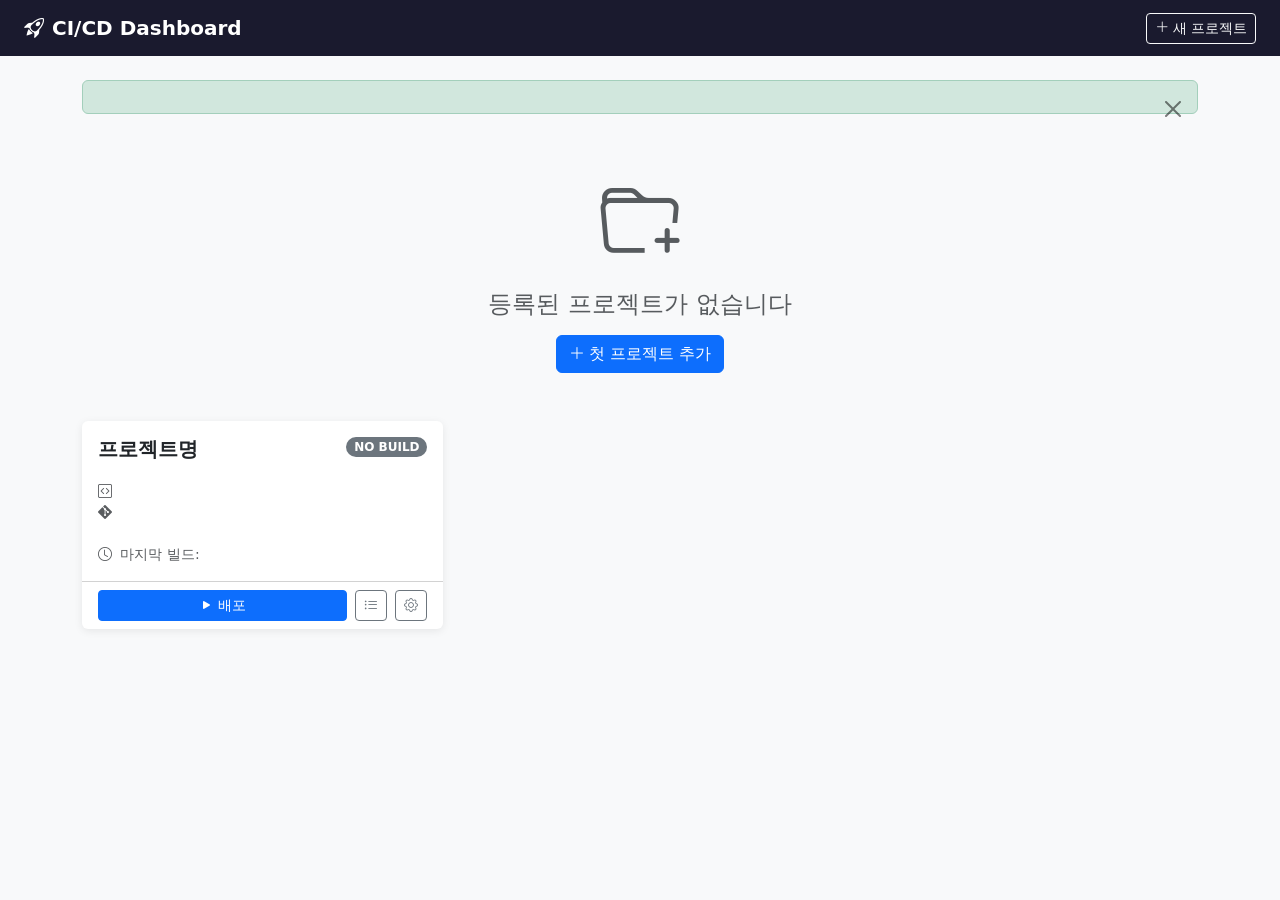
==== src/main/resources/templates/index.html @ d593e167 "project init" ====
<!DOCTYPE html>
<html xmlns:th="http://www.thymeleaf.org" lang="ko">
<head>
    <meta charset="UTF-8">
    <meta name="viewport" content="width=device-width, initial-scale=1.0">
    <title>CI/CD Dashboard</title>
    <link href="https://cdn.jsdelivr.net/npm/bootstrap@5.3.0/dist/css/bootstrap.min.css" rel="stylesheet">
    <link href="https://cdn.jsdelivr.net/npm/bootstrap-icons@1.11.0/font/bootstrap-icons.css" rel="stylesheet">
    <style>
        body { background-color: #f8f9fa; }
        .navbar { background-color: #1a1a2e; }
        .card { border: none; box-shadow: 0 2px 8px rgba(0,0,0,.08); }
        .status-SUCCESS { color: #198754; }
        .status-FAILED { color: #dc3545; }
        .status-BUILDING, .status-DEPLOYING { color: #0d6efd; }
        .status-PENDING { color: #6c757d; }
        .badge-SUCCESS { background-color: #198754; }
        .badge-FAILED { background-color: #dc3545; }
        .badge-BUILDING, .badge-DEPLOYING { background-color: #0d6efd; }
        .badge-PENDING { background-color: #6c757d; }
        .branch-item { cursor: pointer; padding: 6px 12px; border-radius: 6px; }
        .branch-item:hover { background: #f0f4ff; }
        .branch-item.selected { background: #e7f0ff; font-weight: 600; color: #0d6efd; }
        .branch-list { max-height: 260px; overflow-y: auto; }
    </style>
</head>
<body>
<nav class="navbar navbar-dark px-4 py-2">
    <a class="navbar-brand fw-bold" href="/"><i class="bi bi-rocket-takeoff me-2"></i>CI/CD Dashboard</a>
    <a class="btn btn-outline-light btn-sm" href="/projects/new">
        <i class="bi bi-plus-lg me-1"></i>새 프로젝트
    </a>
</nav>

<div class="container py-4">
    <div th:if="${successMessage}" class="alert alert-success alert-dismissible fade show" role="alert">
        <span th:text="${successMessage}"></span>
        <button type="button" class="btn-close" data-bs-dismiss="alert"></button>
    </div>

    <div th:if="${#lists.isEmpty(projects)}" class="text-center py-5">
        <i class="bi bi-folder-plus display-1 text-muted"></i>
        <h4 class="mt-3 text-muted">등록된 프로젝트가 없습니다</h4>
        <a href="/projects/new" class="btn btn-primary mt-2">
            <i class="bi bi-plus-lg me-1"></i>첫 프로젝트 추가
        </a>
    </div>

    <div class="row g-3" th:unless="${#lists.isEmpty(projects)}">
        <div class="col-md-6 col-lg-4" th:each="project : ${projects}">
            <div class="card h-100">
                <div class="card-body">
                    <div class="d-flex justify-content-between align-items-start">
                        <div>
                            <h5 class="card-title mb-1">
                                <a th:href="@{/projects/{id}(id=${project.id})}"
                                   class="text-decoration-none text-dark fw-bold"
                                   th:text="${project.name}">프로젝트명</a>
                            </h5>
                            <small class="text-muted" th:text="${project.description}"></small>
                        </div>
                        <span class="badge rounded-pill"
                              th:if="${lastBuilds[project.id] != null}"
                              th:classappend="'badge-' + ${lastBuilds[project.id].status}"
                              th:text="${lastBuilds[project.id].status}">
                        </span>
                        <span class="badge rounded-pill badge-PENDING" th:unless="${lastBuilds[project.id] != null}">
                            NO BUILD
                        </span>
                    </div>

                    <div class="mt-3 small text-muted">
                        <div><i class="bi bi-code-square me-1"></i>
                            <span th:text="${project.projectType.displayName}"></span>
                        </div>
                        <div><i class="bi bi-git me-1"></i>
                            <span th:text="${project.repoUrl}"></span>
                        </div>
                        <div><i class="bi bi-branch me-1"></i>
                            <span th:text="${project.branch}"></span>
                        </div>
                        <div th:if="${lastBuilds[project.id] != null}">
                            <i class="bi bi-clock me-1"></i>
                            마지막 빌드: <span th:text="${#temporals.format(lastBuilds[project.id].startedAt, 'MM/dd HH:mm')}"></span>
                        </div>
                    </div>
                </div>
                <div class="card-footer bg-transparent d-flex gap-2">
                    <button type="button" class="btn btn-primary btn-sm flex-grow-1"
                            th:data-project-id="${project.id}"
                            th:data-project-name="${project.name}"
                            th:data-project-branch="${project.branch}"
                            onclick="openDeployModal(this.dataset.projectId, this.dataset.projectName, this.dataset.projectBranch)">
                        <i class="bi bi-play-fill me-1"></i>배포
                    </button>
                    <a th:href="@{/projects/{id}(id=${project.id})}" class="btn btn-outline-secondary btn-sm">
                        <i class="bi bi-list-ul"></i>
                    </a>
                    <a th:href="@{/projects/{id}/edit(id=${project.id})}" class="btn btn-outline-secondary btn-sm">
                        <i class="bi bi-gear"></i>
                    </a>
                </div>
            </div>
        </div>
    </div>
</div>
<!-- 브랜치 선택 배포 모달 -->
<div class="modal fade" id="deployModal" tabindex="-1">
    <div class="modal-dialog modal-dialog-centered">
        <div class="modal-content">
            <div class="modal-header border-0 pb-0">
                <div>
                    <h5 class="modal-title fw-bold"><i class="bi bi-rocket-takeoff me-2 text-primary"></i>배포</h5>
                    <p class="text-muted small mb-0" id="modal-project-name"></p>
                </div>
                <button type="button" class="btn-close" data-bs-dismiss="modal"></button>
            </div>
            <div class="modal-body pt-3">
                <p class="small fw-semibold text-muted mb-2">배포할 브랜치 선택</p>

                <!-- 로딩 -->
                <div id="branch-loading" class="text-center py-3">
                    <div class="spinner-border spinner-border-sm text-primary me-2"></div>
                    <span class="text-muted small">브랜치 목록을 불러오는 중...</span>
                </div>

                <!-- 브랜치 목록 -->
                <div id="branch-list-area" class="branch-list" style="display:none"></div>

                <!-- 오류 시 직접 입력 -->
                <div id="branch-manual-area" style="display:none">
                    <div class="alert alert-warning small py-2 mb-2">
                        <i class="bi bi-exclamation-triangle me-1"></i>브랜치 목록을 불러오지 못했습니다. 직접 입력하세요.
                    </div>
                    <input type="text" id="branch-manual-input" class="form-control form-control-sm"
                           placeholder="브랜치 이름 입력 (예: main)">
                </div>
            </div>
            <div class="modal-footer border-0 pt-0">
                <span class="me-auto small text-muted">
                    선택: <strong id="selected-branch-label" class="text-primary">-</strong>
                </span>
                <button type="button" class="btn btn-outline-secondary btn-sm" data-bs-dismiss="modal">취소</button>
                <button type="button" class="btn btn-primary btn-sm" id="btn-confirm-deploy" onclick="submitDeploy()">
                    <i class="bi bi-play-fill me-1"></i>배포 시작
                </button>
            </div>
        </div>
    </div>
</div>

<!-- 배포 제출용 hidden form -->
<form id="deploy-form" method="post" style="display:none">
    <input type="hidden" name="branch" id="deploy-branch-input">
</form>

<script src="https://cdn.jsdelivr.net/npm/bootstrap@5.3.0/dist/js/bootstrap.bundle.min.js"></script>
<script>
    let currentProjectId = null;
    let selectedBranch = null;
    const modal = new bootstrap.Modal(document.getElementById('deployModal'));

    function openDeployModal(projectId, projectName, defaultBranch) {
        currentProjectId = projectId;
        selectedBranch = defaultBranch;

        document.getElementById('modal-project-name').textContent = projectName;
        document.getElementById('selected-branch-label').textContent = defaultBranch;
        document.getElementById('branch-loading').style.display = 'block';
        document.getElementById('branch-list-area').style.display = 'none';
        document.getElementById('branch-manual-area').style.display = 'none';

        modal.show();

        fetch('/api/projects/' + projectId + '/branches')
            .then(r => {
                if (!r.ok) throw new Error('API 오류: ' + r.status);
                return r.json();
            })
            .then(branches => renderBranches(branches, defaultBranch))
            .catch(() => showManualInput(defaultBranch));
    }

    function renderBranches(branches, defaultBranch) {
        const area = document.getElementById('branch-list-area');
        area.innerHTML = '';

        branches.forEach(b => {
            const div = document.createElement('div');
            div.className = 'branch-item d-flex align-items-center gap-2' + (b === defaultBranch ? ' selected' : '');
            div.dataset.branch = b;
            div.innerHTML = `<i class="bi bi-git text-muted"></i><span>${escapeHtml(b)}</span>`
                + (b === defaultBranch ? '<span class="badge bg-primary ms-auto" style="font-size:.7rem">기본</span>' : '');
            div.onclick = () => selectBranch(b);
            area.appendChild(div);
        });

        document.getElementById('branch-loading').style.display = 'none';
        area.style.display = 'block';
        selectBranch(defaultBranch);
    }

    function selectBranch(branch) {
        selectedBranch = branch;
        document.getElementById('selected-branch-label').textContent = branch;
        document.querySelectorAll('.branch-item').forEach(el => {
            el.classList.toggle('selected', el.dataset.branch === branch);
        });
    }

    function showManualInput(defaultBranch) {
        document.getElementById('branch-loading').style.display = 'none';
        document.getElementById('branch-manual-area').style.display = 'block';
        const input = document.getElementById('branch-manual-input');
        input.value = defaultBranch;
        input.oninput = () => {
            selectedBranch = input.value;
            document.getElementById('selected-branch-label').textContent = input.value || '-';
        };
    }

    function submitDeploy() {
        const branch = selectedBranch
            || document.getElementById('branch-manual-input').value
            || 'main';
        document.getElementById('deploy-form').action = '/projects/' + currentProjectId + '/deploy';
        document.getElementById('deploy-branch-input').value = branch;
        modal.hide();
        document.getElementById('deploy-form').submit();
    }

    function escapeHtml(s) {
        return s.replace(/&/g,'&amp;').replace(/</g,'&lt;').replace(/>/g,'&gt;');
    }
</script>
</body>
</html>
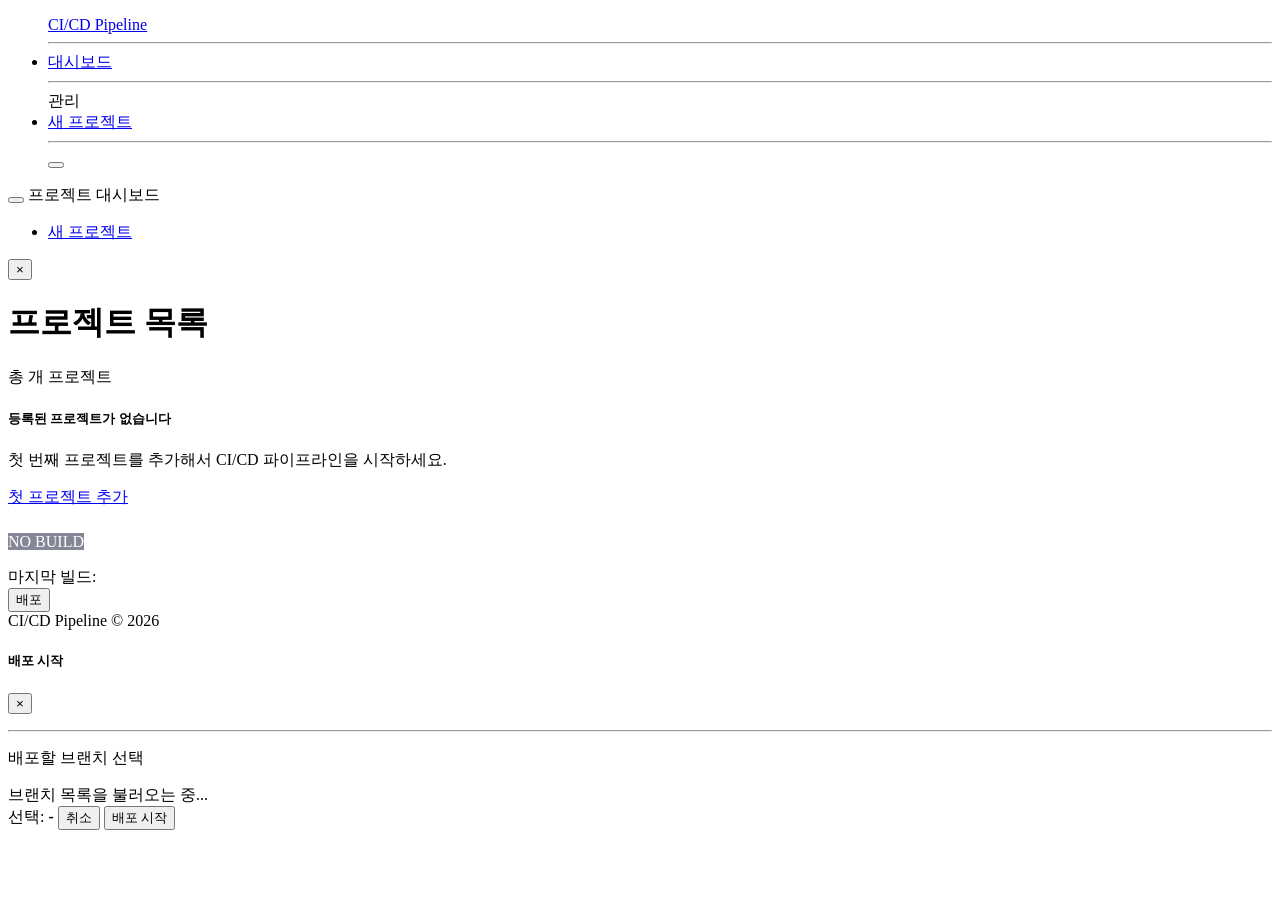
==== commit df65ba1d: "재시작 버튼 수정 및 css 변경" ====
--- a/src/main/resources/templates/index.html
+++ b/src/main/resources/templates/index.html
@@ -1,164 +1,256 @@
 <!DOCTYPE html>
 <html xmlns:th="http://www.thymeleaf.org" lang="ko">
 <head>
-    <meta charset="UTF-8">
-    <meta name="viewport" content="width=device-width, initial-scale=1.0">
-    <title>CI/CD Dashboard</title>
-    <link href="https://cdn.jsdelivr.net/npm/bootstrap@5.3.0/dist/css/bootstrap.min.css" rel="stylesheet">
-    <link href="https://cdn.jsdelivr.net/npm/bootstrap-icons@1.11.0/font/bootstrap-icons.css" rel="stylesheet">
+    <meta charset="utf-8">
+    <meta http-equiv="X-UA-Compatible" content="IE=edge">
+    <meta name="viewport" content="width=device-width, initial-scale=1, shrink-to-fit=no">
+    <title>CI/CD Pipeline - 대시보드</title>
+    <link href="/vendor/fontawesome-free/css/all.min.css" rel="stylesheet">
+    <link href="/css/sb-admin-2.min.css" rel="stylesheet">
+    <link href="/css/custom.css" rel="stylesheet">
     <style>
-        body { background-color: #f8f9fa; }
-        .navbar { background-color: #1a1a2e; }
-        .card { border: none; box-shadow: 0 2px 8px rgba(0,0,0,.08); }
-        .status-SUCCESS { color: #198754; }
-        .status-FAILED { color: #dc3545; }
-        .status-BUILDING, .status-DEPLOYING { color: #0d6efd; }
-        .status-PENDING { color: #6c757d; }
-        .badge-SUCCESS { background-color: #198754; }
-        .badge-FAILED { background-color: #dc3545; }
-        .badge-BUILDING, .badge-DEPLOYING { background-color: #0d6efd; }
-        .badge-PENDING { background-color: #6c757d; }
-        .branch-item { cursor: pointer; padding: 6px 12px; border-radius: 6px; }
+        .badge-SUCCESS   { background-color: #1cc88a; color: #fff; }
+        .badge-FAILED    { background-color: #e74a3b; color: #fff; }
+        .badge-BUILDING  { background-color: #4e73df; color: #fff; animation: badge-pulse 1.2s infinite; }
+        .badge-DEPLOYING { background-color: #36b9cc; color: #fff; animation: badge-pulse 1.2s infinite; }
+        .badge-PENDING   { background-color: #858796; color: #fff; }
+        .badge-CANCELLED { background-color: #f6c23e; color: #fff; }
+        @keyframes badge-pulse { 0%,100%{opacity:1} 50%{opacity:.6} }
+        .branch-item { cursor: pointer; padding: 8px 12px; border-radius: 6px; }
         .branch-item:hover { background: #f0f4ff; }
-        .branch-item.selected { background: #e7f0ff; font-weight: 600; color: #0d6efd; }
-        .branch-list { max-height: 260px; overflow-y: auto; }
+        .branch-item.selected { background: #e7f0ff; font-weight: 600; color: #4e73df; }
+        .branch-list { max-height: 250px; overflow-y: auto; }
     </style>
 </head>
-<body>
-<nav class="navbar navbar-dark px-4 py-2">
-    <a class="navbar-brand fw-bold" href="/"><i class="bi bi-rocket-takeoff me-2"></i>CI/CD Dashboard</a>
-    <a class="btn btn-outline-light btn-sm" href="/projects/new">
-        <i class="bi bi-plus-lg me-1"></i>새 프로젝트
-    </a>
-</nav>
-
-<div class="container py-4">
-    <div th:if="${successMessage}" class="alert alert-success alert-dismissible fade show" role="alert">
-        <span th:text="${successMessage}"></span>
-        <button type="button" class="btn-close" data-bs-dismiss="alert"></button>
-    </div>
-
-    <div th:if="${#lists.isEmpty(projects)}" class="text-center py-5">
-        <i class="bi bi-folder-plus display-1 text-muted"></i>
-        <h4 class="mt-3 text-muted">등록된 프로젝트가 없습니다</h4>
-        <a href="/projects/new" class="btn btn-primary mt-2">
-            <i class="bi bi-plus-lg me-1"></i>첫 프로젝트 추가
+<body id="page-top">
+
+<div id="wrapper">
+
+    <!-- Sidebar -->
+    <ul class="navbar-nav bg-gradient-primary sidebar sidebar-dark accordion" id="accordionSidebar">
+        <a class="sidebar-brand d-flex align-items-center justify-content-center" href="/">
+            <div class="sidebar-brand-icon">
+                <i class="fas fa-rocket"></i>
+            </div>
+            <div class="sidebar-brand-text mx-3">CI/CD Pipeline</div>
         </a>
-    </div>
-
-    <div class="row g-3" th:unless="${#lists.isEmpty(projects)}">
-        <div class="col-md-6 col-lg-4" th:each="project : ${projects}">
-            <div class="card h-100">
-                <div class="card-body">
-                    <div class="d-flex justify-content-between align-items-start">
-                        <div>
-                            <h5 class="card-title mb-1">
-                                <a th:href="@{/projects/{id}(id=${project.id})}"
-                                   class="text-decoration-none text-dark fw-bold"
-                                   th:text="${project.name}">프로젝트명</a>
-                            </h5>
-                            <small class="text-muted" th:text="${project.description}"></small>
-                        </div>
-                        <span class="badge rounded-pill"
-                              th:if="${lastBuilds[project.id] != null}"
-                              th:classappend="'badge-' + ${lastBuilds[project.id].status}"
-                              th:text="${lastBuilds[project.id].status}">
-                        </span>
-                        <span class="badge rounded-pill badge-PENDING" th:unless="${lastBuilds[project.id] != null}">
-                            NO BUILD
-                        </span>
+        <hr class="sidebar-divider my-0">
+        <li class="nav-item active">
+            <a class="nav-link" href="/">
+                <i class="fas fa-fw fa-th-large"></i>
+                <span>대시보드</span>
+            </a>
+        </li>
+        <hr class="sidebar-divider">
+        <div class="sidebar-heading">관리</div>
+        <li class="nav-item">
+            <a class="nav-link" href="/projects/new">
+                <i class="fas fa-fw fa-plus-circle"></i>
+                <span>새 프로젝트</span>
+            </a>
+        </li>
+        <hr class="sidebar-divider d-none d-md-block">
+        <div class="text-center d-none d-md-inline">
+            <button class="rounded-circle border-0" id="sidebarToggle"></button>
+        </div>
+    </ul>
+    <!-- End of Sidebar -->
+
+    <!-- Content Wrapper -->
+    <div id="content-wrapper" class="d-flex flex-column">
+        <div id="content">
+
+            <!-- Topbar -->
+            <nav class="navbar navbar-expand navbar-light bg-white topbar mb-4 static-top shadow">
+                <button id="sidebarToggleTop" class="btn btn-link d-md-none rounded-circle mr-3">
+                    <i class="fa fa-bars"></i>
+                </button>
+                <span class="navbar-text font-weight-bold text-gray-800">
+                    <i class="fas fa-th-large mr-2 text-primary"></i>프로젝트 대시보드
+                </span>
+                <ul class="navbar-nav ml-auto">
+                    <li class="nav-item">
+                        <a class="btn btn-primary btn-sm my-auto mr-3" href="/projects/new">
+                            <i class="fas fa-plus fa-sm mr-1"></i>새 프로젝트
+                        </a>
+                    </li>
+                </ul>
+            </nav>
+            <!-- End of Topbar -->
+
+            <!-- Page Content -->
+            <div class="container-fluid">
+
+                <!-- Flash messages -->
+                <div th:if="${successMessage}" class="alert alert-success alert-dismissible fade show" role="alert">
+                    <i class="fas fa-check-circle mr-2"></i>
+                    <span th:text="${successMessage}"></span>
+                    <button type="button" class="close" data-dismiss="alert"><span>&times;</span></button>
+                </div>
+
+                <!-- Page Heading -->
+                <div class="d-sm-flex align-items-center justify-content-between mb-4">
+                    <h1 class="h3 mb-0 text-gray-800">프로젝트 목록</h1>
+                    <span class="text-gray-500 small" th:unless="${#lists.isEmpty(projects)}">
+                        총 <span class="font-weight-bold text-primary" th:text="${#lists.size(projects)}"></span>개 프로젝트
+                    </span>
+                </div>
+
+                <!-- Empty State -->
+                <div th:if="${#lists.isEmpty(projects)}" class="text-center py-5">
+                    <div class="mb-4">
+                        <i class="fas fa-folder-open fa-5x text-gray-300"></i>
                     </div>
-
-                    <div class="mt-3 small text-muted">
-                        <div><i class="bi bi-code-square me-1"></i>
-                            <span th:text="${project.projectType.displayName}"></span>
-                        </div>
-                        <div><i class="bi bi-git me-1"></i>
-                            <span th:text="${project.repoUrl}"></span>
-                        </div>
-                        <div><i class="bi bi-branch me-1"></i>
-                            <span th:text="${project.branch}"></span>
-                        </div>
-                        <div th:if="${lastBuilds[project.id] != null}">
-                            <i class="bi bi-clock me-1"></i>
-                            마지막 빌드: <span th:text="${#temporals.format(lastBuilds[project.id].startedAt, 'MM/dd HH:mm')}"></span>
+                    <h5 class="text-gray-400">등록된 프로젝트가 없습니다</h5>
+                    <p class="text-gray-400 small">첫 번째 프로젝트를 추가해서 CI/CD 파이프라인을 시작하세요.</p>
+                    <a href="/projects/new" class="btn btn-primary mt-2">
+                        <i class="fas fa-plus mr-1"></i>첫 프로젝트 추가
+                    </a>
+                </div>
+
+                <!-- Project Cards -->
+                <div class="row" th:unless="${#lists.isEmpty(projects)}">
+                    <div class="col-xl-4 col-md-6 mb-4" th:each="project : ${projects}">
+                        <div class="card shadow h-100">
+                            <div class="card-header py-3 d-flex align-items-center justify-content-between">
+                                <h6 class="m-0 font-weight-bold text-primary text-truncate"
+                                    style="max-width:160px">
+                                    <a th:href="@{/projects/{id}(id=${project.id})}"
+                                       th:text="${project.name}"
+                                       class="text-primary text-decoration-none"></a>
+                                </h6>
+                                <span th:if="${lastBuilds[project.id] != null}"
+                                      class="badge"
+                                      th:classappend="'badge-' + ${lastBuilds[project.id].status}"
+                                      th:text="${lastBuilds[project.id].status}">
+                                </span>
+                                <span th:unless="${lastBuilds[project.id] != null}"
+                                      class="badge badge-PENDING">NO BUILD</span>
+                            </div>
+                            <div class="card-body">
+                                <p class="text-muted small mb-3"
+                                   th:text="${project.description != null ? project.description : '설명 없음'}"></p>
+                                <div class="small text-gray-600">
+                                    <div class="mb-1">
+                                        <i class="fas fa-code fa-fw text-gray-400 mr-1"></i>
+                                        <span class="badge badge-light border"
+                                              th:text="${project.projectType.displayName}"></span>
+                                    </div>
+                                    <div class="mb-1 text-truncate">
+                                        <i class="fas fa-code-branch fa-fw text-gray-400 mr-1"></i>
+                                        <span th:text="${project.branch}"></span>
+                                    </div>
+                                    <div class="mb-1 text-truncate"
+                                         th:title="${project.repoUrl}">
+                                        <i class="fab fa-github fa-fw text-gray-400 mr-1"></i>
+                                        <span class="text-truncate" th:text="${project.repoUrl}"></span>
+                                    </div>
+                                    <div th:if="${lastBuilds[project.id] != null}" class="text-muted">
+                                        <i class="fas fa-clock fa-fw text-gray-400 mr-1"></i>
+                                        마지막 빌드:
+                                        <span th:text="${#temporals.format(lastBuilds[project.id].startedAt, 'MM/dd HH:mm')}"></span>
+                                    </div>
+                                </div>
+                            </div>
+                            <div class="card-footer bg-white border-top-0 pt-0">
+                                <div class="d-flex">
+                                    <button type="button"
+                                            class="btn btn-primary btn-sm flex-grow-1 mr-1"
+                                            th:data-project-id="${project.id}"
+                                            th:data-project-name="${project.name}"
+                                            th:data-project-branch="${project.branch}"
+                                            onclick="openDeployModal(this.dataset.projectId, this.dataset.projectName, this.dataset.projectBranch)">
+                                        <i class="fas fa-play fa-sm mr-1"></i>배포
+                                    </button>
+                                    <a th:href="@{/projects/{id}(id=${project.id})}"
+                                       class="btn btn-outline-secondary btn-sm mr-1"
+                                       title="빌드 목록">
+                                        <i class="fas fa-list fa-sm"></i>
+                                    </a>
+                                    <a th:href="@{/projects/{id}/edit(id=${project.id})}"
+                                       class="btn btn-outline-secondary btn-sm"
+                                       title="설정">
+                                        <i class="fas fa-cog fa-sm"></i>
+                                    </a>
+                                </div>
+                            </div>
                         </div>
                     </div>
                 </div>
-                <div class="card-footer bg-transparent d-flex gap-2">
-                    <button type="button" class="btn btn-primary btn-sm flex-grow-1"
-                            th:data-project-id="${project.id}"
-                            th:data-project-name="${project.name}"
-                            th:data-project-branch="${project.branch}"
-                            onclick="openDeployModal(this.dataset.projectId, this.dataset.projectName, this.dataset.projectBranch)">
-                        <i class="bi bi-play-fill me-1"></i>배포
-                    </button>
-                    <a th:href="@{/projects/{id}(id=${project.id})}" class="btn btn-outline-secondary btn-sm">
-                        <i class="bi bi-list-ul"></i>
-                    </a>
-                    <a th:href="@{/projects/{id}/edit(id=${project.id})}" class="btn btn-outline-secondary btn-sm">
-                        <i class="bi bi-gear"></i>
-                    </a>
-                </div>
+
+            </div>
+            <!-- End Page Content -->
+        </div>
+
+        <!-- Footer -->
+        <footer class="sticky-footer bg-white">
+            <div class="container my-auto">
+                <div class="copyright text-center my-auto">
+                    <span>CI/CD Pipeline &copy; 2026</span>
+                </div>
+            </div>
+        </footer>
+    </div>
+    <!-- End of Content Wrapper -->
+</div>
+<!-- End of Page Wrapper -->
+
+<a class="scroll-to-top rounded" href="#page-top"><i class="fas fa-angle-up"></i></a>
+
+<!-- 배포 모달 -->
+<div class="modal fade" id="deployModal" tabindex="-1" role="dialog">
+    <div class="modal-dialog modal-dialog-centered" role="document">
+        <div class="modal-content">
+            <div class="modal-header">
+                <h5 class="modal-title font-weight-bold">
+                    <i class="fas fa-rocket text-primary mr-2"></i>배포 시작
+                </h5>
+                <button class="close" type="button" data-dismiss="modal"><span>&times;</span></button>
+            </div>
+            <div class="modal-body">
+                <p class="small text-muted mb-1" id="modal-project-name"></p>
+                <hr class="mt-2 mb-3">
+                <p class="text-xs font-weight-bold text-uppercase text-gray-500 mb-2">배포할 브랜치 선택</p>
+
+                <div id="branch-loading" class="text-center py-3">
+                    <div class="spinner-border spinner-border-sm text-primary mr-2" role="status"></div>
+                    <span class="text-muted small">브랜치 목록을 불러오는 중...</span>
+                </div>
+
+                <div id="branch-list-area" class="branch-list" style="display:none"></div>
+
+                <div id="branch-manual-area" style="display:none">
+                    <div class="alert alert-warning small py-2 mb-2">
+                        <i class="fas fa-exclamation-triangle mr-1"></i>브랜치 목록을 불러오지 못했습니다. 직접 입력하세요.
+                    </div>
+                    <input type="text" id="branch-manual-input" class="form-control form-control-sm"
+                           placeholder="브랜치 이름 입력 (예: main)">
+                </div>
+            </div>
+            <div class="modal-footer">
+                <span class="mr-auto small text-muted">
+                    선택: <strong id="selected-branch-label" class="text-primary">-</strong>
+                </span>
+                <button type="button" class="btn btn-secondary btn-sm" data-dismiss="modal">취소</button>
+                <button type="button" class="btn btn-primary btn-sm" onclick="submitDeploy()">
+                    <i class="fas fa-play fa-sm mr-1"></i>배포 시작
+                </button>
             </div>
         </div>
     </div>
 </div>
-<!-- 브랜치 선택 배포 모달 -->
-<div class="modal fade" id="deployModal" tabindex="-1">
-    <div class="modal-dialog modal-dialog-centered">
-        <div class="modal-content">
-            <div class="modal-header border-0 pb-0">
-                <div>
-                    <h5 class="modal-title fw-bold"><i class="bi bi-rocket-takeoff me-2 text-primary"></i>배포</h5>
-                    <p class="text-muted small mb-0" id="modal-project-name"></p>
-                </div>
-                <button type="button" class="btn-close" data-bs-dismiss="modal"></button>
-            </div>
-            <div class="modal-body pt-3">
-                <p class="small fw-semibold text-muted mb-2">배포할 브랜치 선택</p>
-
-                <!-- 로딩 -->
-                <div id="branch-loading" class="text-center py-3">
-                    <div class="spinner-border spinner-border-sm text-primary me-2"></div>
-                    <span class="text-muted small">브랜치 목록을 불러오는 중...</span>
-                </div>
-
-                <!-- 브랜치 목록 -->
-                <div id="branch-list-area" class="branch-list" style="display:none"></div>
-
-                <!-- 오류 시 직접 입력 -->
-                <div id="branch-manual-area" style="display:none">
-                    <div class="alert alert-warning small py-2 mb-2">
-                        <i class="bi bi-exclamation-triangle me-1"></i>브랜치 목록을 불러오지 못했습니다. 직접 입력하세요.
-                    </div>
-                    <input type="text" id="branch-manual-input" class="form-control form-control-sm"
-                           placeholder="브랜치 이름 입력 (예: main)">
-                </div>
-            </div>
-            <div class="modal-footer border-0 pt-0">
-                <span class="me-auto small text-muted">
-                    선택: <strong id="selected-branch-label" class="text-primary">-</strong>
-                </span>
-                <button type="button" class="btn btn-outline-secondary btn-sm" data-bs-dismiss="modal">취소</button>
-                <button type="button" class="btn btn-primary btn-sm" id="btn-confirm-deploy" onclick="submitDeploy()">
-                    <i class="bi bi-play-fill me-1"></i>배포 시작
-                </button>
-            </div>
-        </div>
-    </div>
-</div>
-
-<!-- 배포 제출용 hidden form -->
+
 <form id="deploy-form" method="post" style="display:none">
     <input type="hidden" name="branch" id="deploy-branch-input">
 </form>
 
-<script src="https://cdn.jsdelivr.net/npm/bootstrap@5.3.0/dist/js/bootstrap.bundle.min.js"></script>
+<script src="/vendor/jquery/jquery.min.js"></script>
+<script src="/vendor/bootstrap/js/bootstrap.bundle.min.js"></script>
+<script src="/vendor/jquery-easing/jquery.easing.min.js"></script>
+<script src="/js/sb-admin-2.min.js"></script>
 <script>
     let currentProjectId = null;
     let selectedBranch = null;
-    const modal = new bootstrap.Modal(document.getElementById('deployModal'));
 
     function openDeployModal(projectId, projectName, defaultBranch) {
         currentProjectId = projectId;
@@ -170,13 +262,10 @@
         document.getElementById('branch-list-area').style.display = 'none';
         document.getElementById('branch-manual-area').style.display = 'none';
 
-        modal.show();
+        $('#deployModal').modal('show');
 
         fetch('/api/projects/' + projectId + '/branches')
-            .then(r => {
-                if (!r.ok) throw new Error('API 오류: ' + r.status);
-                return r.json();
-            })
+            .then(r => { if (!r.ok) throw new Error(); return r.json(); })
             .then(branches => renderBranches(branches, defaultBranch))
             .catch(() => showManualInput(defaultBranch));
     }
@@ -184,17 +273,16 @@
     function renderBranches(branches, defaultBranch) {
         const area = document.getElementById('branch-list-area');
         area.innerHTML = '';
-
         branches.forEach(b => {
+            const isDefault = b === defaultBranch;
             const div = document.createElement('div');
-            div.className = 'branch-item d-flex align-items-center gap-2' + (b === defaultBranch ? ' selected' : '');
+            div.className = 'branch-item d-flex align-items-center' + (isDefault ? ' selected' : '');
             div.dataset.branch = b;
-            div.innerHTML = `<i class="bi bi-git text-muted"></i><span>${escapeHtml(b)}</span>`
-                + (b === defaultBranch ? '<span class="badge bg-primary ms-auto" style="font-size:.7rem">기본</span>' : '');
+            div.innerHTML = `<i class="fas fa-code-branch text-muted mr-2 fa-sm"></i><span>${escapeHtml(b)}</span>`
+                + (isDefault ? '<span class="badge badge-primary ml-auto" style="font-size:.7rem">기본</span>' : '');
             div.onclick = () => selectBranch(b);
             area.appendChild(div);
         });
-
         document.getElementById('branch-loading').style.display = 'none';
         area.style.display = 'block';
         selectBranch(defaultBranch);
@@ -220,12 +308,10 @@
     }
 
     function submitDeploy() {
-        const branch = selectedBranch
-            || document.getElementById('branch-manual-input').value
-            || 'main';
+        const branch = selectedBranch || document.getElementById('branch-manual-input').value || 'main';
         document.getElementById('deploy-form').action = '/projects/' + currentProjectId + '/deploy';
         document.getElementById('deploy-branch-input').value = branch;
-        modal.hide();
+        $('#deployModal').modal('hide');
         document.getElementById('deploy-form').submit();
     }
 
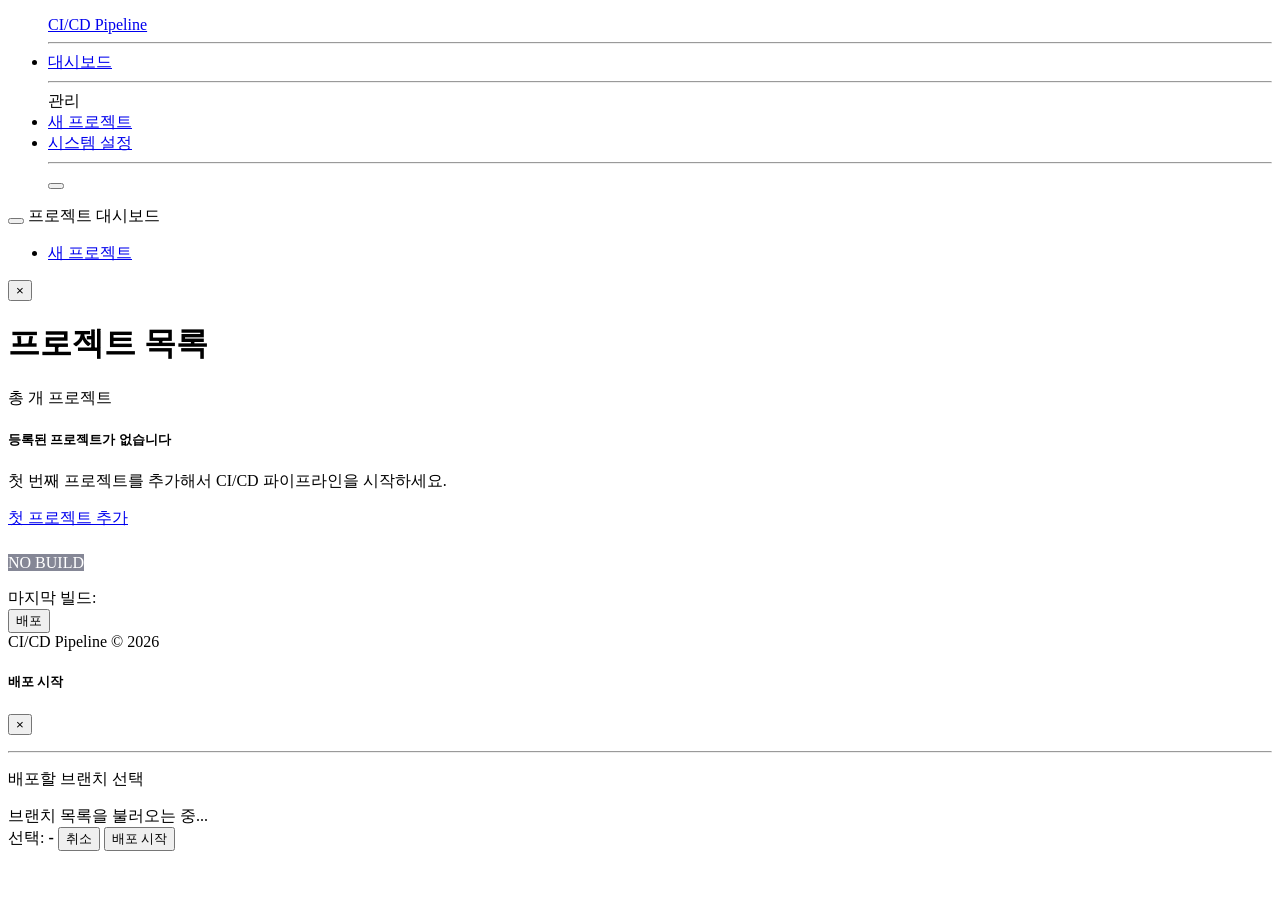
==== commit 80ce5fb8: "시스템 설정 메뉴 추가" ====
--- a/src/main/resources/templates/index.html
+++ b/src/main/resources/templates/index.html
@@ -47,6 +47,12 @@
             <a class="nav-link" href="/projects/new">
                 <i class="fas fa-fw fa-plus-circle"></i>
                 <span>새 프로젝트</span>
+            </a>
+        </li>
+        <li class="nav-item">
+            <a class="nav-link" href="/settings">
+                <i class="fas fa-fw fa-sliders-h"></i>
+                <span>시스템 설정</span>
             </a>
         </li>
         <hr class="sidebar-divider d-none d-md-block">
